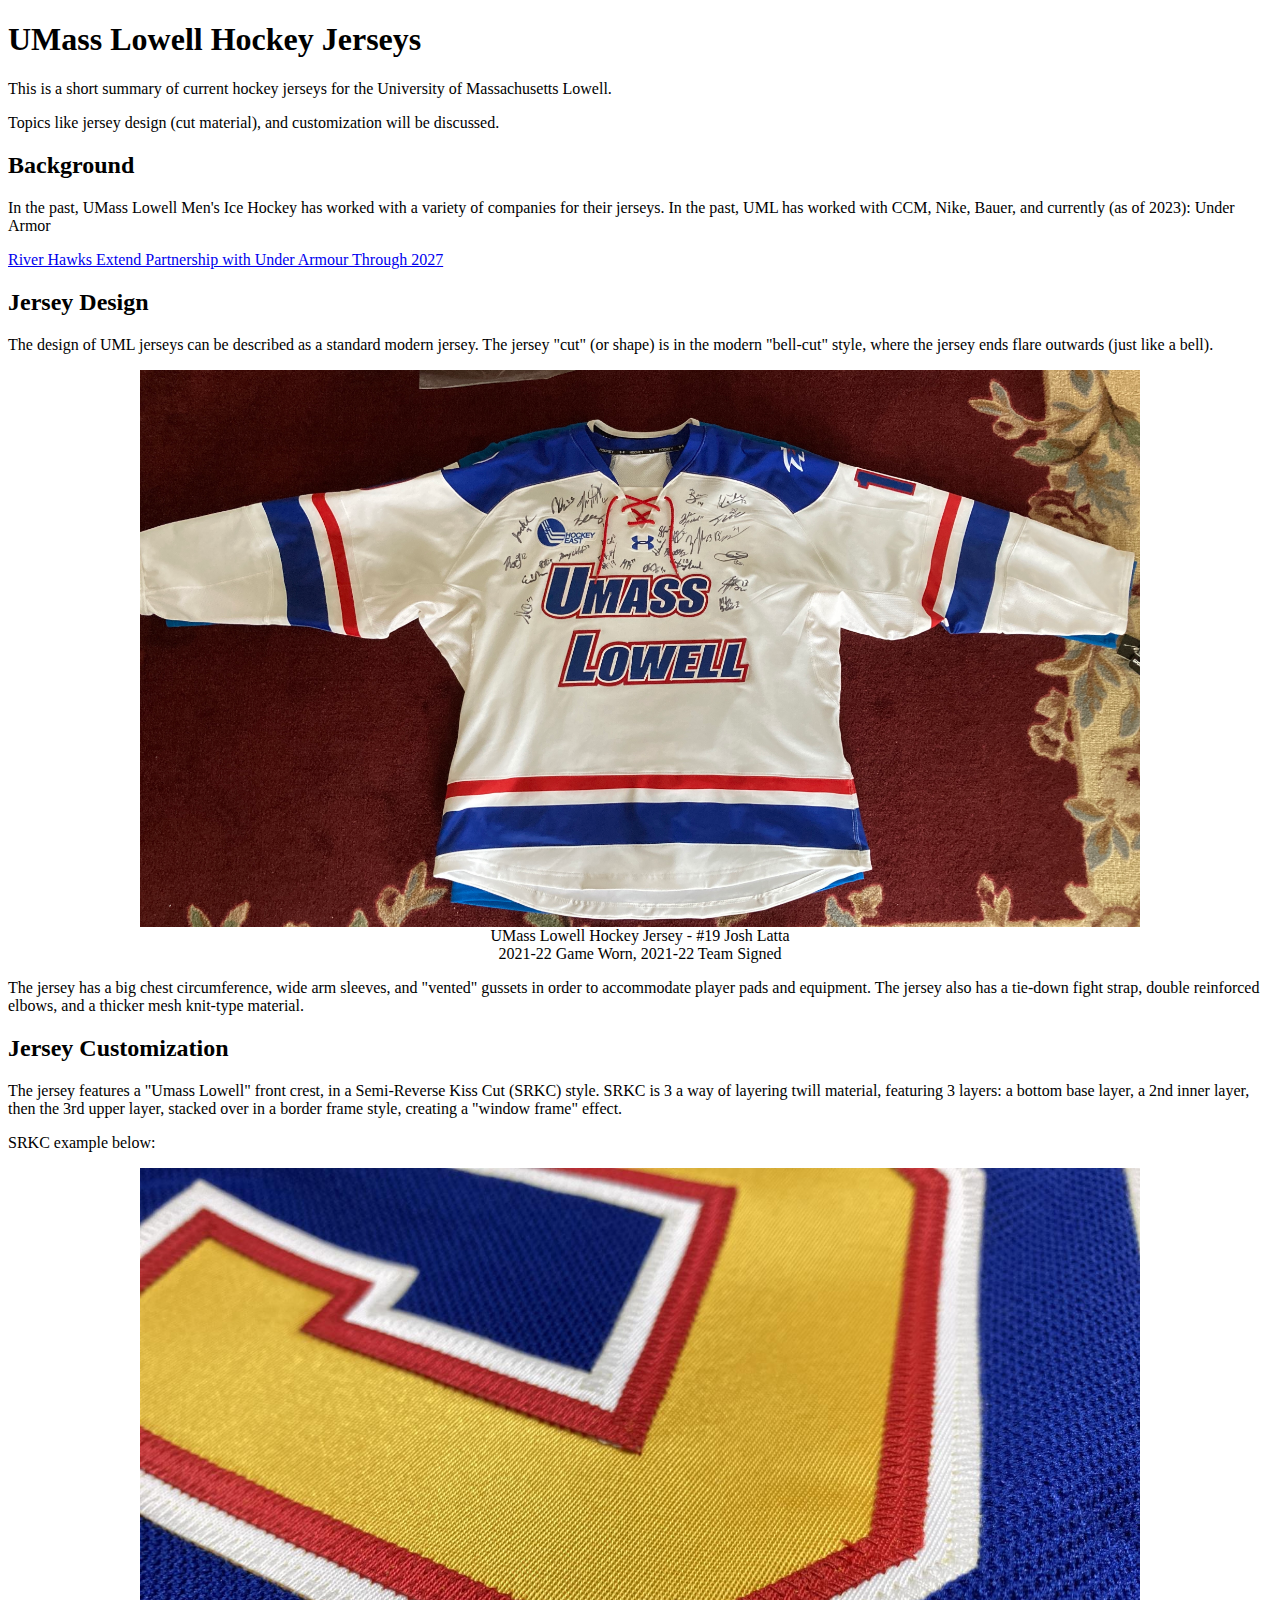
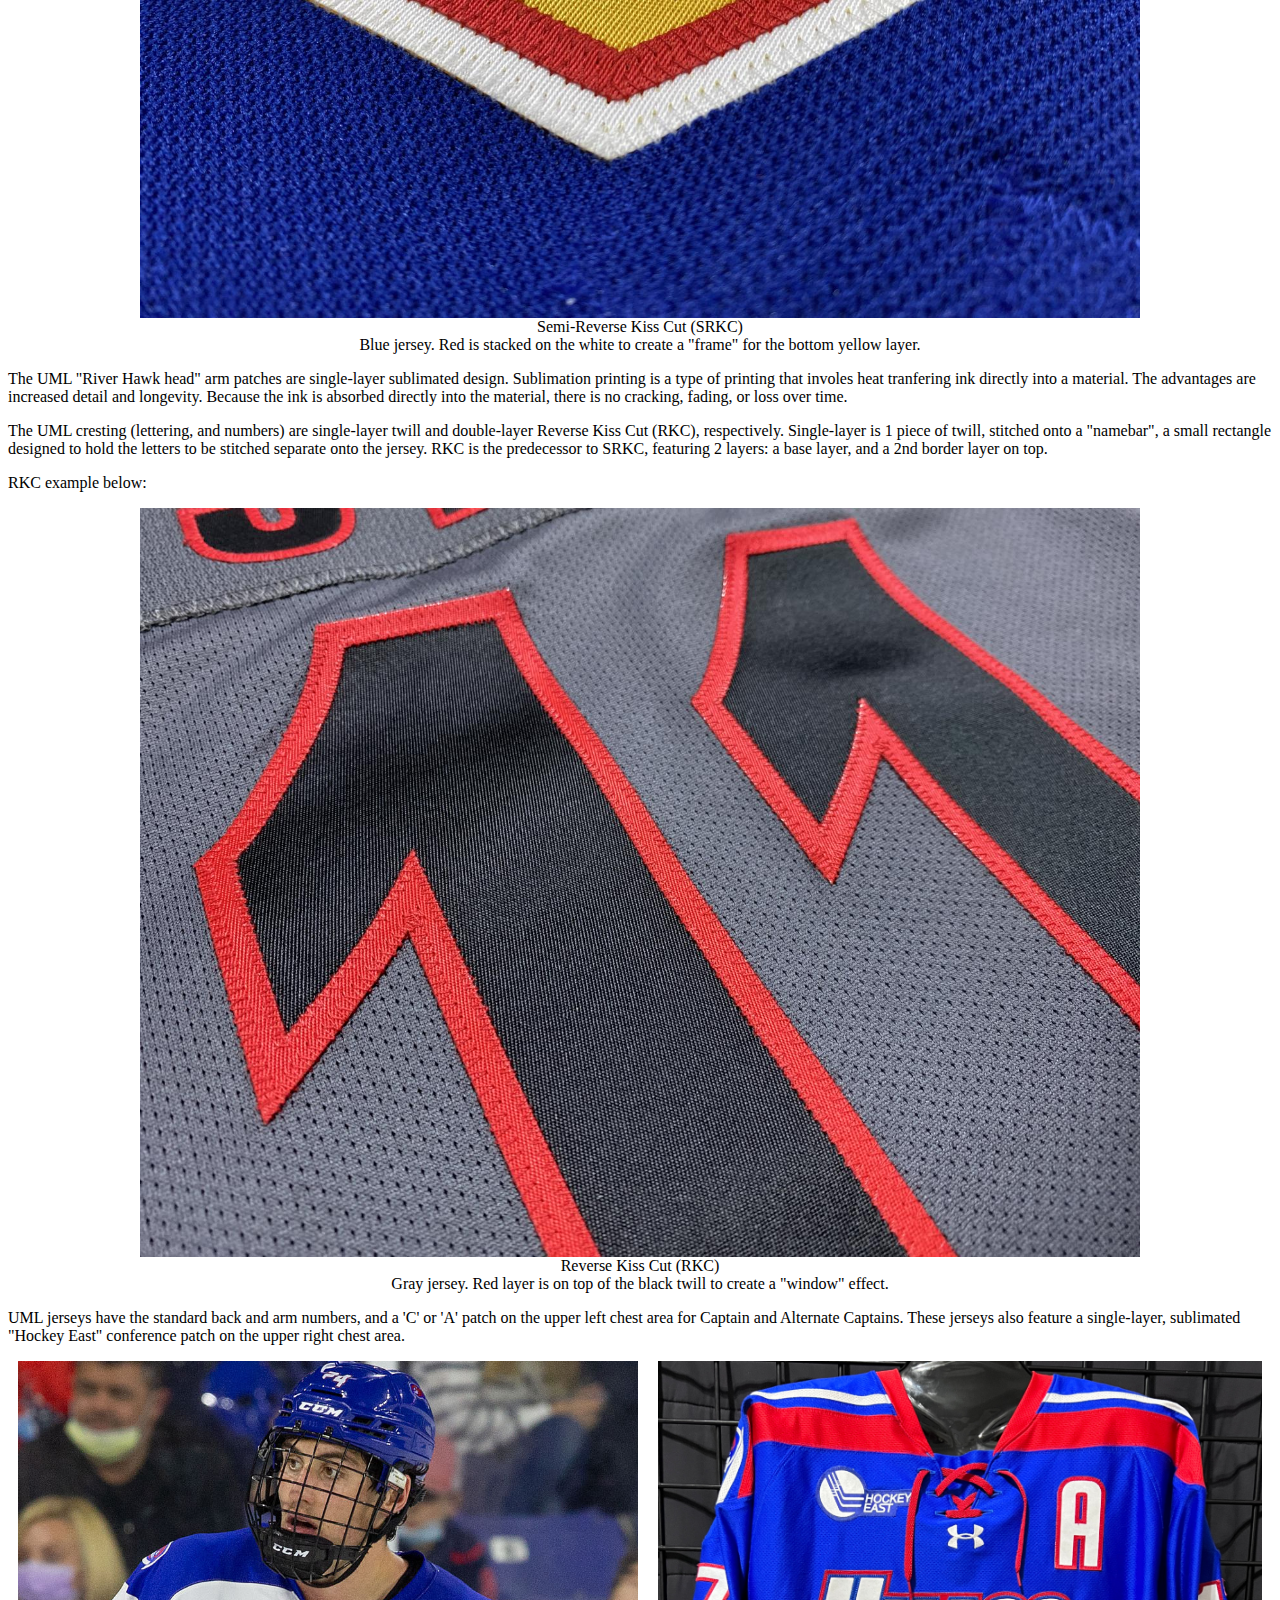
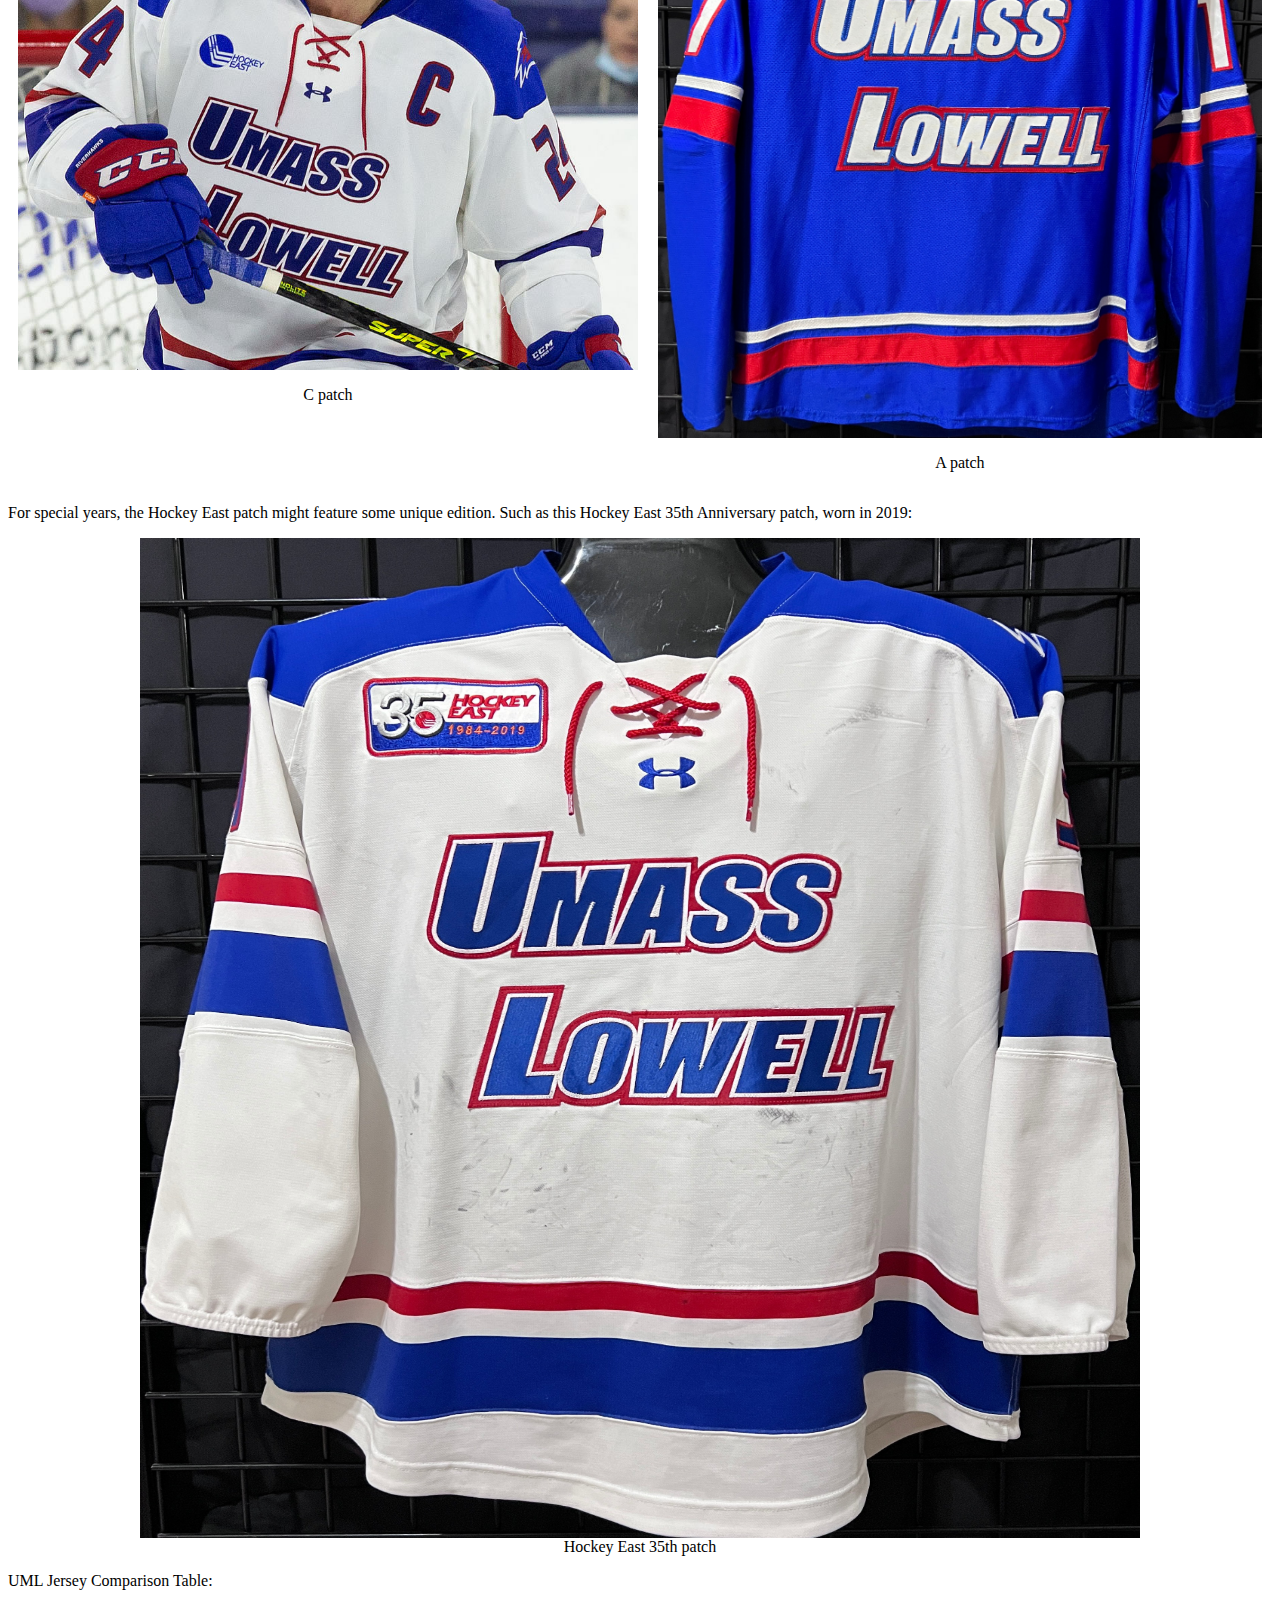
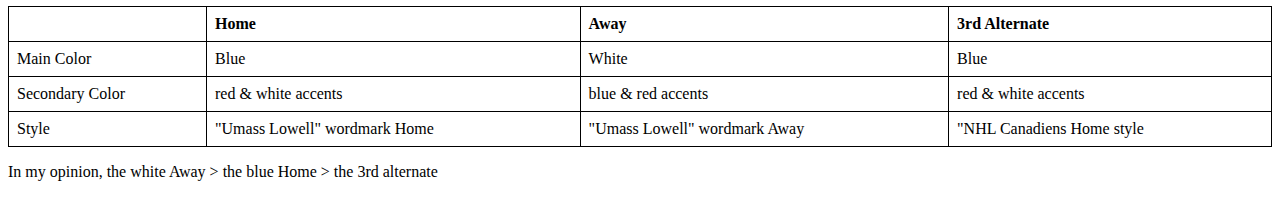
==== index.html @ b27027e1 "HW1" ====
<!-- 
	File: index.html
	GUI Assignment: Creating Your First Web Page
	Anson Lu, UMass Lowell Computer Science, Anson_Lu@student.uml.edu
	Copyright (c) 2023 by Anson. All rights reserved. May be freely copied or
	excerpted for educational purposes with credit to the author.
	updated by AL on Sept 26, 2023
 -->

<!-- Document type: HTML -->
<!DOCTYPE html>

<!-- Language: English -->
<html lang="en">
	<head>
		<!-- character set -->
		<meta charset="utf-8">

		<!-- Website title -->
		<title>UMass Lowell Hockey Jersey Website</title>

		<!-- reference to the CSS Styling -->
		<link rel="stylesheet" href="css/style.css">
	</head>

	<body>
		<!-- Heading 1: Main title at the top -->
		<h1>UMass Lowell Hockey Jerseys</h1>

		<!-- The introduction paragraph -->
		<p>This is a short summary of current hockey jerseys for the University of Massachusetts Lowell.</p>
		<p>Topics like jersey design (cut material), and customization will be discussed.</p>

		<!-- First heading -->
		<h2>Background</h2>

		<!-- Subtext of first heading -->
		<p>In the past, UMass Lowell Men's Ice Hockey has worked with a variety of companies for their jerseys. In the past, UML has worked with CCM, Nike, Bauer, and currently (as of 2023): Under Armor</p>

		<!-- Text with linked URL -->
		<a href="https://goriverhawks.com/news/2022/8/25/general-river-hawks-extend-partnership-with-under-armour-through-2027.aspx">River Hawks Extend Partnership with Under Armour Through 2027</a>

		<!-- Heading 2: Jersey Design -->
		<h2>Jersey Design</h2>
		<p>The design of UML jerseys can be described as a standard modern jersey. The jersey "cut" (or shape) is in the modern "bell-cut" style, where the jersey ends flare outwards (just like a bell).</p>

		<!-- Linked-In Image -->
		<figure>
			<img src="Images/UMass_Lowell.jpg" alt="Trulli" style="width: 100%">
			<figcaption>UMass Lowell Hockey Jersey - #19 Josh Latta<br> 
				2021-22 Game Worn, 2021-22 Team Signed</figcaption>
		</figure>

		<!-- paragraph text -->
		<p>The jersey has a big chest circumference, wide arm sleeves, and "vented" gussets in order to accommodate player pads and equipment. The jersey also has a tie-down fight strap, double reinforced elbows, and a thicker mesh knit-type material.</p>

		<!-- Heading 2: Jersey Customization -->
		<h2>Jersey Customization</h2>

		<!-- paragraph text -->
		<p>The jersey features a "Umass Lowell" front crest, in a Semi-Reverse Kiss Cut (SRKC) style. SRKC is 3 a way of layering twill material, featuring 3 layers: a bottom base layer, a 2nd inner layer, then the 3rd upper layer, stacked over in a border frame style, creating a "window frame" effect.</p>
		<p>SRKC example below:</p>

		<!-- Linked-In Image -->
		<figure>
			<img src="Images/Semi_Reverse_Kiss_Cut_example.jpg" alt="Trulli" style="width: 100%">
			<figcaption>Semi-Reverse Kiss Cut (SRKC)<br>
				Blue jersey. Red is stacked on the white to create a "frame" for the bottom yellow layer.</figcaption>
		</figure>

		<!-- paragraph text -->
		<p>The UML "River Hawk head" arm patches are single-layer sublimated design. Sublimation printing is a type of printing that involes heat tranfering ink directly into a material. The advantages are increased detail and longevity. Because the ink is absorbed directly into the material, there is no cracking, fading, or loss over time.</p>

		<!-- paragraph text -->
		<p>The UML cresting (lettering, and numbers) are single-layer twill and double-layer Reverse Kiss Cut (RKC), respectively. Single-layer is 1 piece of twill, stitched onto a "namebar", a small rectangle designed to hold the letters to be stitched separate onto the jersey. RKC is the predecessor to SRKC, featuring 2 layers: a base layer, and a 2nd border layer on top.</p>

		<!-- paragraph text -->
		<p>RKC example below:</p>
		<!-- Linked-In Image -->
		<figure>
			<img src="Images/Reverse_Kiss_Cut_example.jpg" alt="Trulli" style="width: 100%">
			<figcaption>Reverse Kiss Cut (RKC)<br>
				Gray jersey. Red layer is on top of the black twill to create a "window" effect.</figcaption>
		</figure>

		<!-- paragraph text -->
		<p>UML jerseys have the standard back and arm numbers, and a 'C' or 'A' patch on the upper left chest area for Captain and Alternate Captains. These jerseys also feature a single-layer, sublimated "Hockey East" conference patch on the upper right chest area.</p>

		<!-- Linked-In Image: "C patch" vs "A patch" comparison -->
		<div class="image-container">
			<div class="image-box">
				<img src="Images/C_patch.jpg" alt="Image 1">
				<p>C patch</p>
			</div>
			<div class="image-box">
				<img src="Images/A_patch.jpg" alt="Image 2">
				<p>A patch</p>
			</div>
		</div>

		<!-- paragraph text -->
		<p>For special years, the Hockey East patch might feature some unique edition. Such as this Hockey East 35th Anniversary patch, worn in 2019:</p>

		<!-- Linked-In Image -->
		<figure>
			<img src="Images/Hockey_East_35th.jpg" alt="Trulli" style="width: 100%">
			<figcaption>Hockey East 35th patch</figcaption>
		</figure>

		<!-- Table -->
		<p>UML Jersey Comparison Table:</p>
		<table>
			<!-- Table Header (row 1) -->
			<thead>
				<tr>
					<th></th>
					<th>Home</th>
					<th>Away</th>
					<th>3rd Alternate</th>
				</tr>
			</thead>
			<!-- Table Body -->
			<tbody>
				<!-- Row 2 -->
				<tr>
					<td>Main Color</td>
					<td>Blue</td>
					<td>White</td>
					<td>Blue</td>
				</tr>
				<!-- Row 3 -->
				<tr>
					<td>Secondary Color</td>
					<td>red & white accents</td>
					<td>blue & red accents</td>
					<td>red & white accents</td>
				</tr>
				<!-- Row 4 -->
				<tr>
					<td>Style</td>
					<td>"Umass Lowell" wordmark Home</td>
					<td>"Umass Lowell" wordmark Away</td>
					<td>"NHL Canadiens Home style</td>
				</tr>
			</tbody>
		</table>

		<!-- HTML entity -->
		<p>In my opinion, the white Away &gt; the blue Home &gt; the 3rd alternate</p>

	</body>
	<!-- <script src="script.js"></script> -->
</html>
---- css/style.css ----
/* 
	File: style.css
	GUI Assignment: Creating Your First Web Page
	Anson Lu, UMass Lowell Computer Science, Anson_Lu@student.uml.edu
	Copyright (c) 2023 by Anson. All rights reserved. May be freely copied or
	excerpted for educational purposes with credit to the author.
	updated by AL on Sept 26, 2023
*/

.container {
    /* assign container width of 100% */
    width: 100%;
    /* set maximum width */
    max-width: 800px;
    /* center-align the container */
    margin: 0 auto;
}

/* image boxes */
.image-box {
    /* center-align the image within its box */
    text-align: center;
    /* add some spacing between images */
    margin: 0 10px;
}

.image-container {
    /* arrange elements side by side */
    display: flex;
    /* center-align items horizontally */
    justify-content: center;
    /* center-align items vertically */
    align-items: flex-start;
}

/* images */
img {
    /* assign image width of 100% */
    width: 100%;
    /* set maximum width */
    max-width: 1000px;
    /* set maximum height */
    max-height: 1000px;
    /* maintain the aspect ratio of the images */
    height: auto;
    /* remove extra spacing around images */
    display: block;
    /* center-align the image horizontally */
    margin: 0 auto;
}

/* figure captions */
figcaption {
    /* center-align the caption text */
    text-align: center;
}

table {
    border-collapse: collapse;
    width: 100%;
    border: 1px solid; /* Add your desired border styles */
}

th, td {
    border: 1px solid; /* Add your desired border styles */
    padding: 8px;
    text-align: left;
}
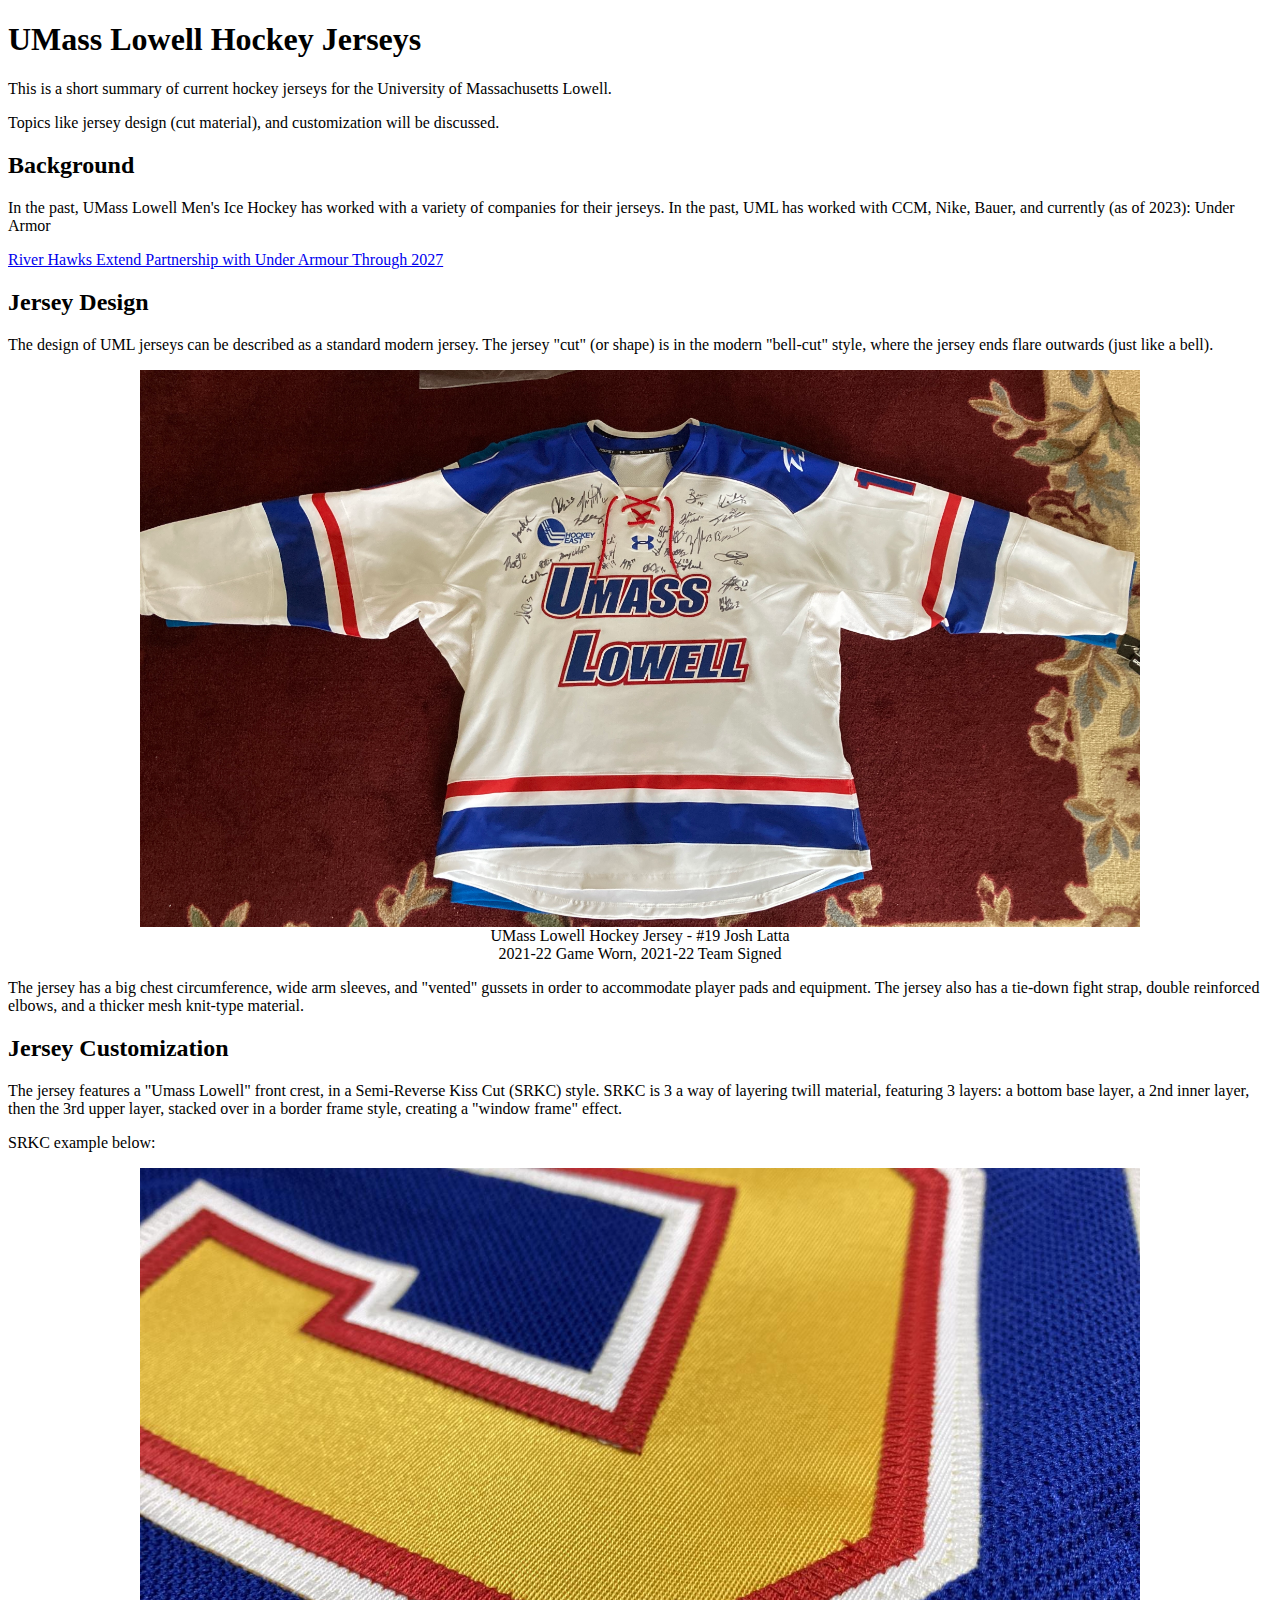
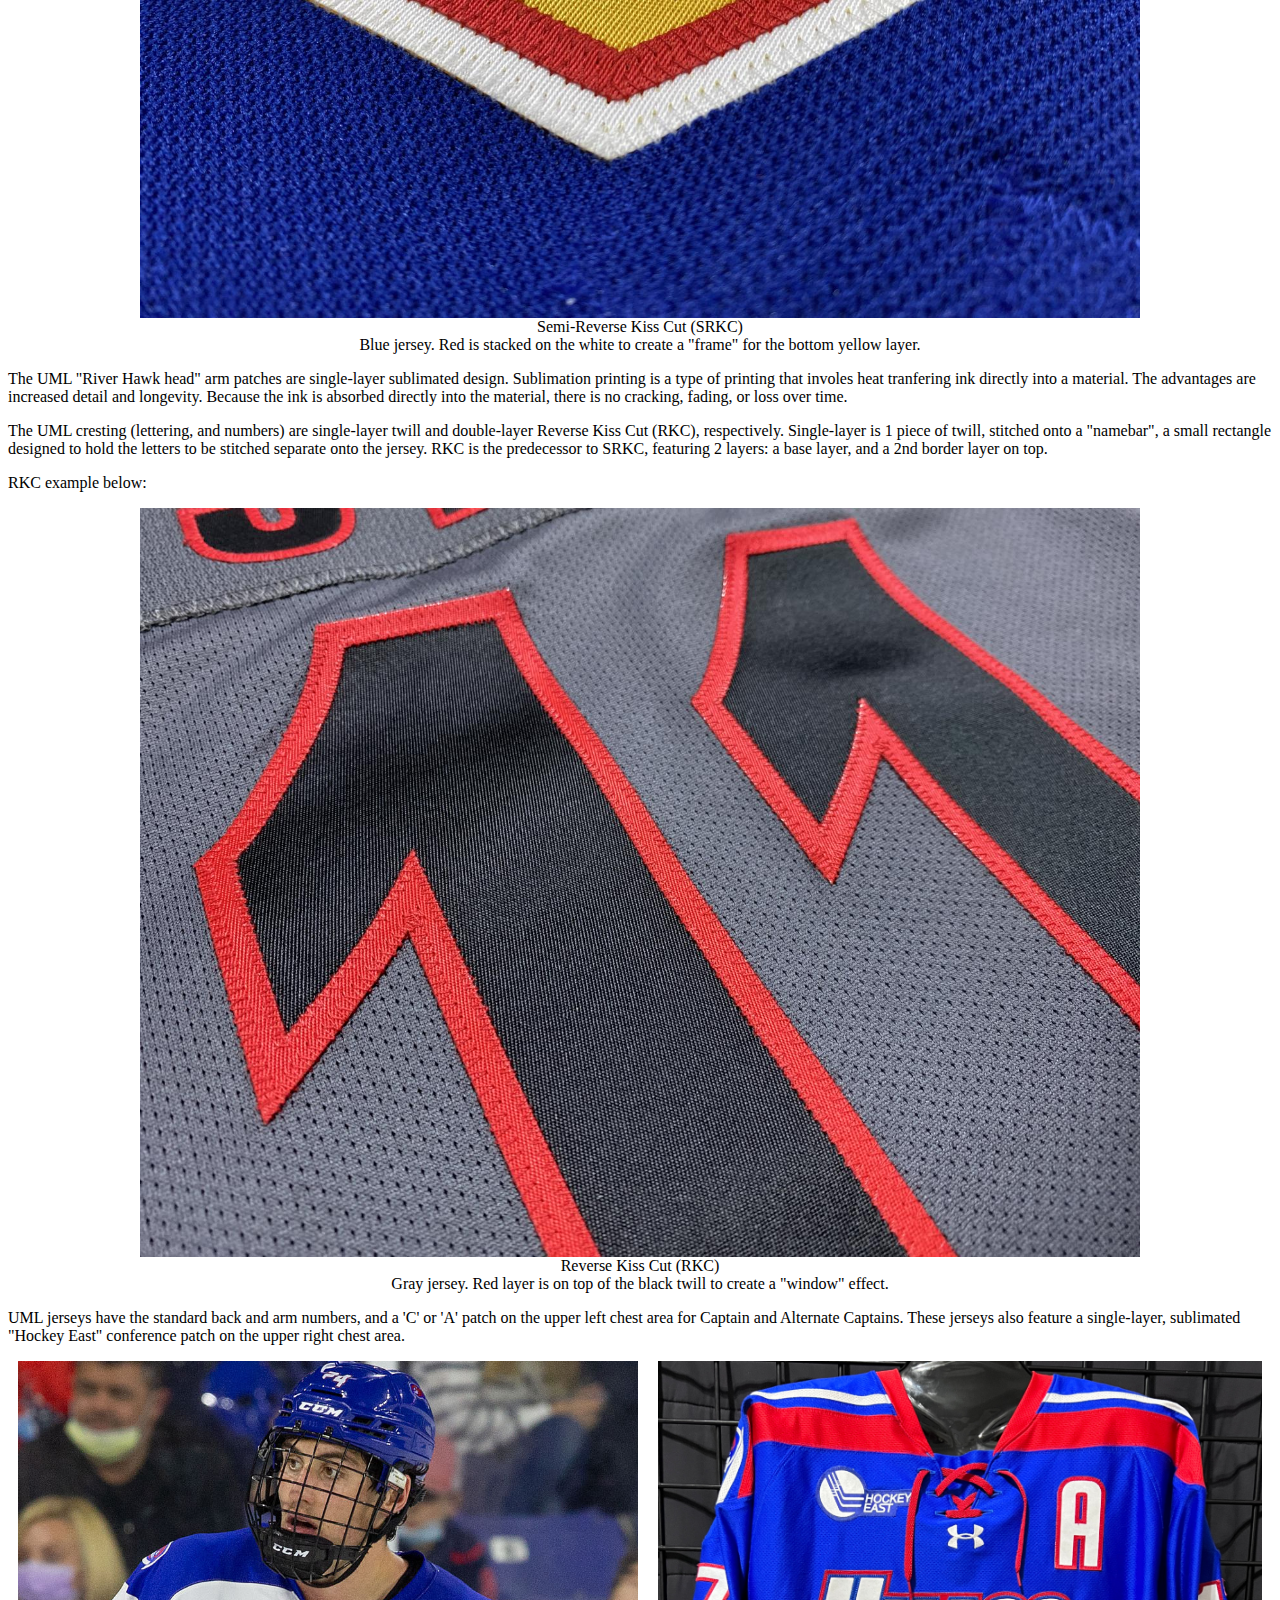
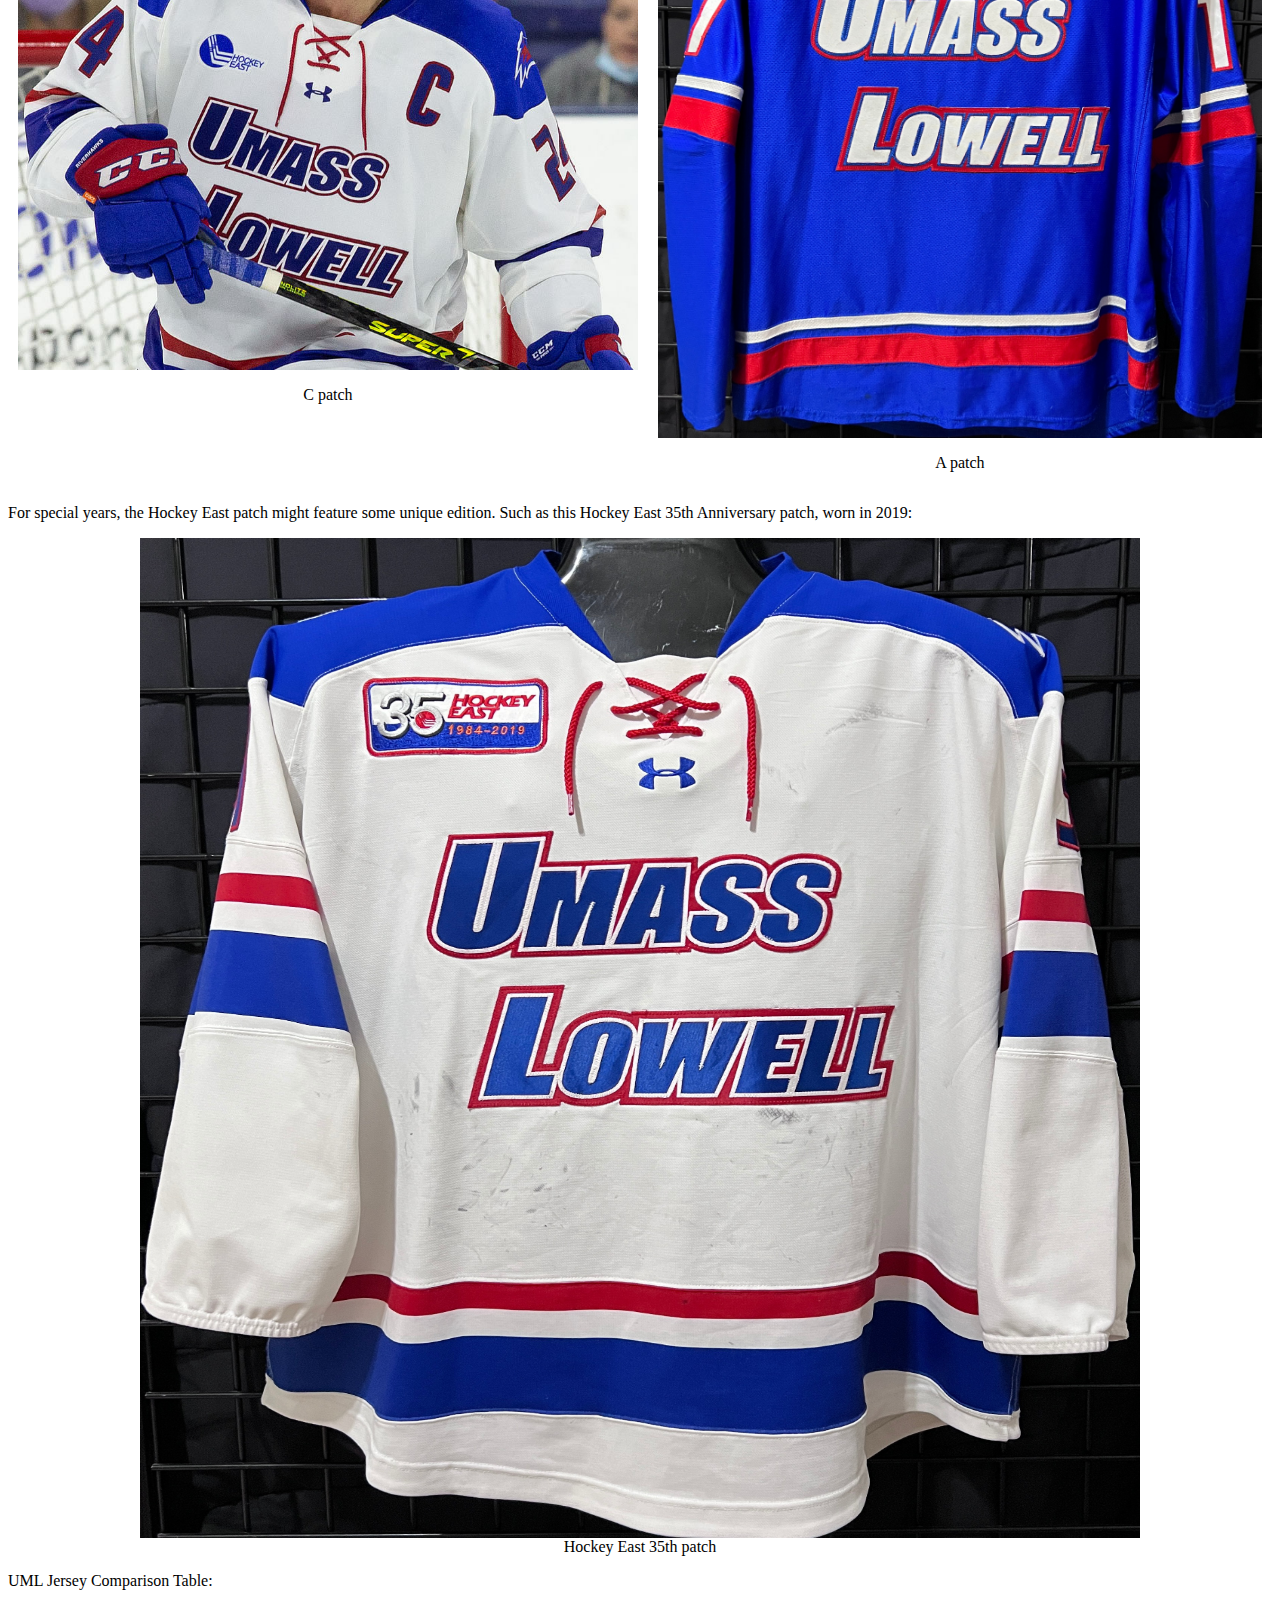
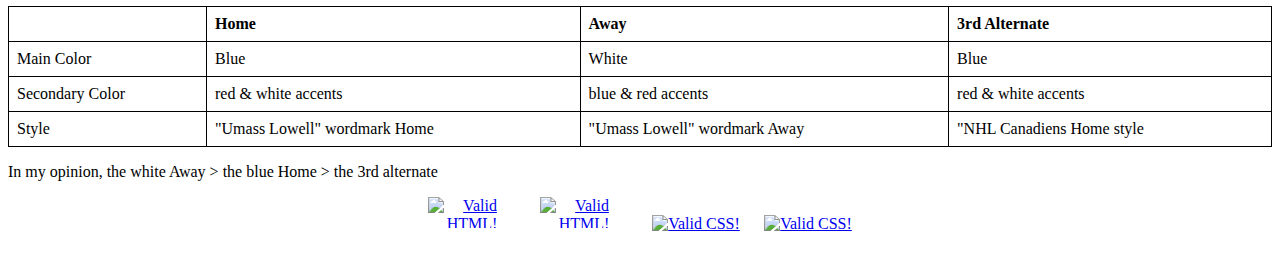
==== commit a6572631: "W3C - HTML, CSS verified icons" ====
--- a/index.html
+++ b/index.html
@@ -14,13 +14,13 @@
 <html lang="en">
 	<head>
 		<!-- character set -->
-		<meta charset="utf-8">
+		<meta charset="utf-8" />
 
 		<!-- Website title -->
 		<title>UMass Lowell Hockey Jersey Website</title>
 
 		<!-- reference to the CSS Styling -->
-		<link rel="stylesheet" href="css/style.css">
+		<link rel="stylesheet" href="css/style.css" />
 	</head>
 
 	<body>
@@ -46,9 +46,12 @@
 
 		<!-- Linked-In Image -->
 		<figure>
-			<img src="Images/UMass_Lowell.jpg" alt="Trulli" style="width: 100%">
-			<figcaption>UMass Lowell Hockey Jersey - #19 Josh Latta<br> 
-				2021-22 Game Worn, 2021-22 Team Signed</figcaption>
+			<img src="Images/UMass_Lowell.jpg" alt="Trulli" style="width: 100%" />
+			<figcaption>
+				UMass Lowell Hockey Jersey - #19 Josh Latta
+				<br />
+				2021-22 Game Worn, 2021-22 Team Signed
+			</figcaption>
 		</figure>
 
 		<!-- paragraph text -->
@@ -63,9 +66,12 @@
 
 		<!-- Linked-In Image -->
 		<figure>
-			<img src="Images/Semi_Reverse_Kiss_Cut_example.jpg" alt="Trulli" style="width: 100%">
-			<figcaption>Semi-Reverse Kiss Cut (SRKC)<br>
-				Blue jersey. Red is stacked on the white to create a "frame" for the bottom yellow layer.</figcaption>
+			<img src="Images/Semi_Reverse_Kiss_Cut_example.jpg" alt="Trulli" style="width: 100%" />
+			<figcaption>
+				Semi-Reverse Kiss Cut (SRKC)
+				<br />
+				Blue jersey. Red is stacked on the white to create a "frame" for the bottom yellow layer.
+			</figcaption>
 		</figure>
 
 		<!-- paragraph text -->
@@ -78,9 +84,12 @@
 		<p>RKC example below:</p>
 		<!-- Linked-In Image -->
 		<figure>
-			<img src="Images/Reverse_Kiss_Cut_example.jpg" alt="Trulli" style="width: 100%">
-			<figcaption>Reverse Kiss Cut (RKC)<br>
-				Gray jersey. Red layer is on top of the black twill to create a "window" effect.</figcaption>
+			<img src="Images/Reverse_Kiss_Cut_example.jpg" alt="Trulli" style="width: 100%" />
+			<figcaption>
+				Reverse Kiss Cut (RKC)
+				<br />
+				Gray jersey. Red layer is on top of the black twill to create a "window" effect.
+			</figcaption>
 		</figure>
 
 		<!-- paragraph text -->
@@ -89,11 +98,11 @@
 		<!-- Linked-In Image: "C patch" vs "A patch" comparison -->
 		<div class="image-container">
 			<div class="image-box">
-				<img src="Images/C_patch.jpg" alt="Image 1">
+				<img src="Images/C_patch.jpg" alt="Image 1" />
 				<p>C patch</p>
 			</div>
 			<div class="image-box">
-				<img src="Images/A_patch.jpg" alt="Image 2">
+				<img src="Images/A_patch.jpg" alt="Image 2" />
 				<p>A patch</p>
 			</div>
 		</div>
@@ -103,7 +112,7 @@
 
 		<!-- Linked-In Image -->
 		<figure>
-			<img src="Images/Hockey_East_35th.jpg" alt="Trulli" style="width: 100%">
+			<img src="Images/Hockey_East_35th.jpg" alt="Trulli" style="width: 100%" />
 			<figcaption>Hockey East 35th patch</figcaption>
 		</figure>
 
@@ -147,7 +156,30 @@
 
 		<!-- HTML entity -->
 		<p>In my opinion, the white Away &gt; the blue Home &gt; the 3rd alternate</p>
-
 	</body>
 	<!-- <script src="script.js"></script> -->
 </html>
+
+<!-- W3C - HTML, CSS verified icons -->
+<p style="text-align: center;">
+    <a href="https://www.w3.org/QA/Tools/Icons" style="display: inline-block; margin: 0 10px;">
+        <img style="border: 0; width: 88px; height: 31px;"
+            src="https://www.w3.org/Icons/valid-html401"
+            alt="Valid HTML!" />
+    </a>
+    <a href="https://www.w3.org/QA/Tools/Icons" style="display: inline-block; margin: 0 10px;">
+        <img style="border: 0; width: 88px; height: 31px;"
+            src="https://www.w3.org/Icons/valid-html401-blue"
+            alt="Valid HTML!" />
+    </a>
+    <a href="https://jigsaw.w3.org/css-validator/check/referer" style="display: inline-block; margin: 0 10px;">
+        <img style="border: 0; width: 88px; height: 31px;"
+            src="https://jigsaw.w3.org/css-validator/images/vcss"
+            alt="Valid CSS!" />
+    </a>
+    <a href="https://jigsaw.w3.org/css-validator/check/referer" style="display: inline-block; margin: 0 10px;">
+        <img style="border: 0; width: 88px; height: 31px;"
+            src="https://jigsaw.w3.org/css-validator/images/vcss-blue"
+            alt="Valid CSS!" />
+    </a>
+</p>
